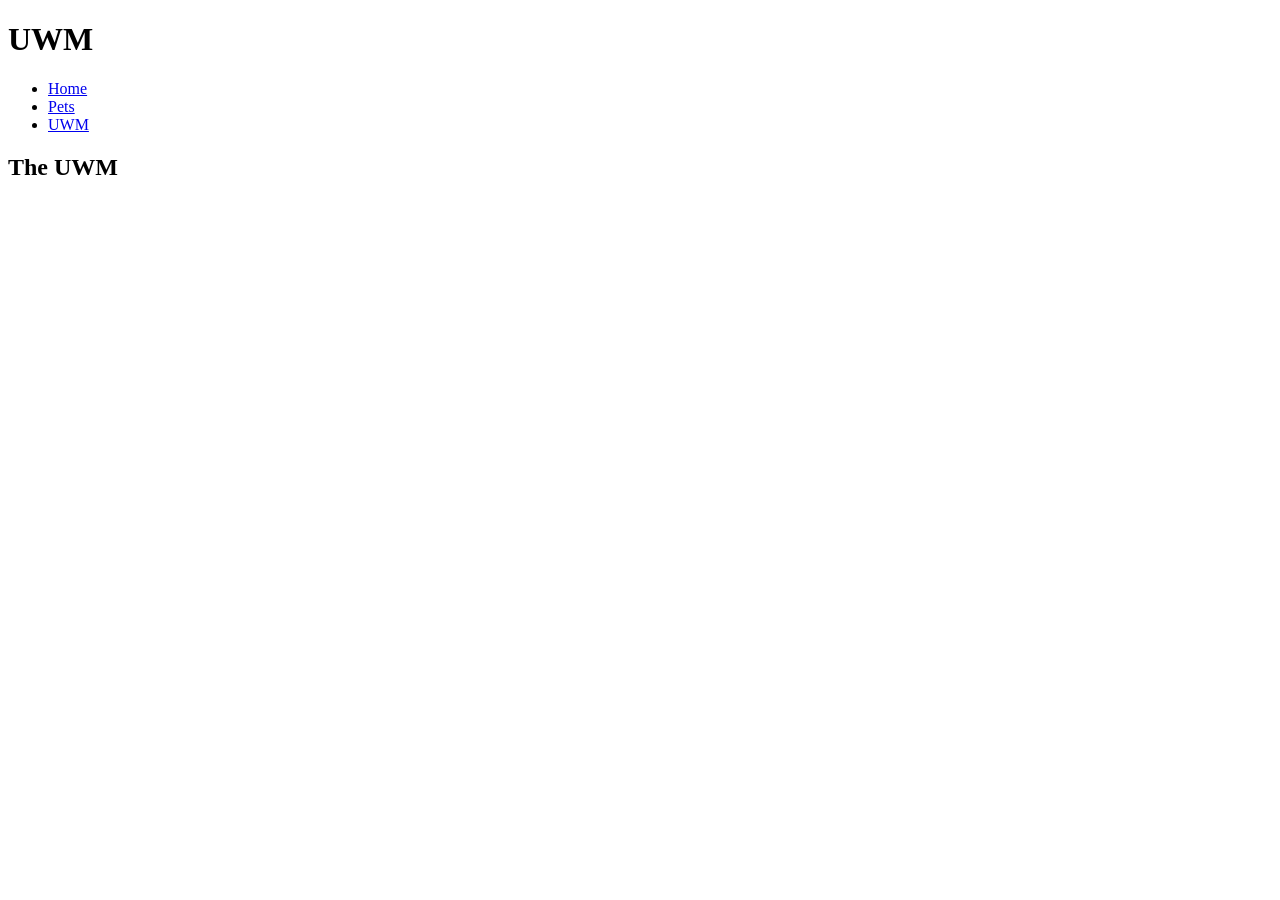
==== uwm.html @ 64725d05 "finished pets page" ====
<!DOCTYPE html>
<html lang="en">
    <head>
        <meta charset="utf-8">
        <title>UWM</title>
    </head>

    <body>
        <header>
            <h1>UWM</h1>
            <nav>
                <ul>
                    <li><a href="index.html">Home</a></li>
                    <li><a href="pets.html">Pets</a></li>
                    <li><a href="uwm.html">UWM</a></li>
                </ul>
            </nav>
        </header>

        <main>
            <h2>The UWM</h2>
        </main>
    </body>
</html>
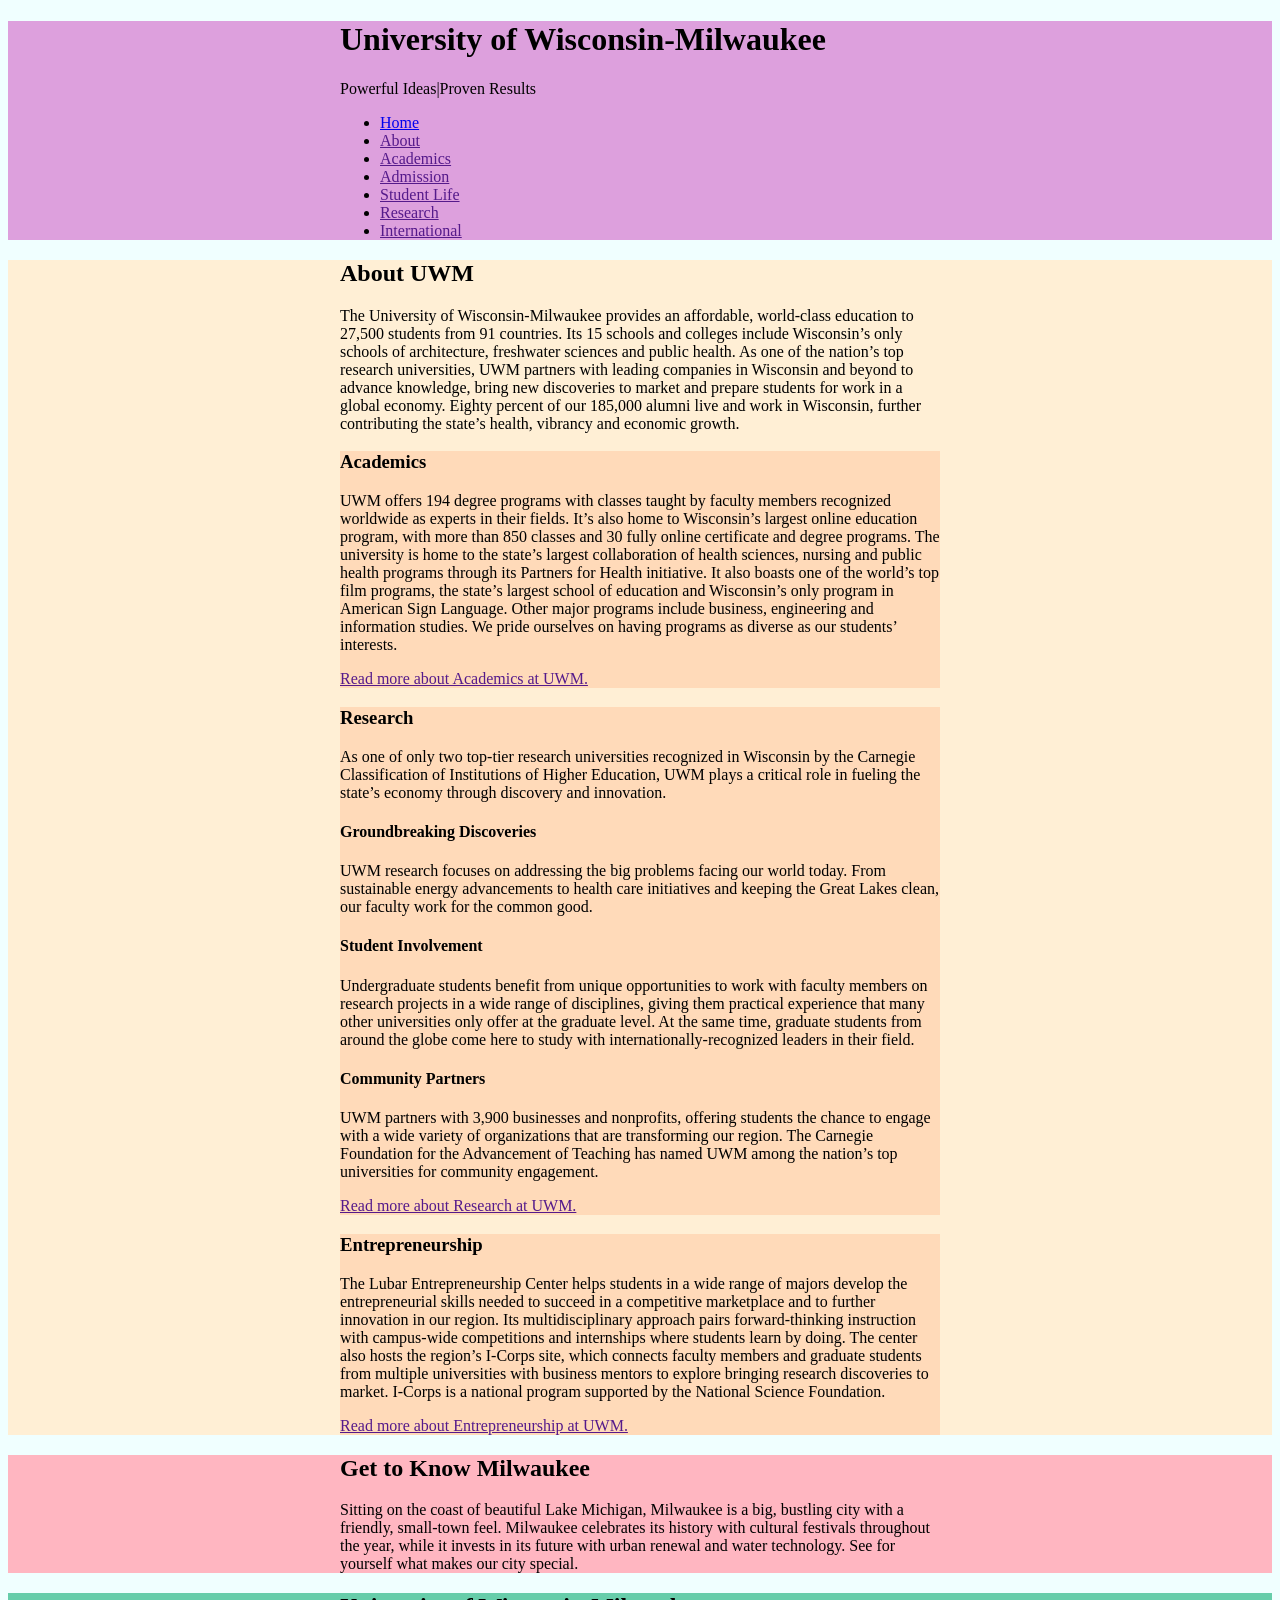
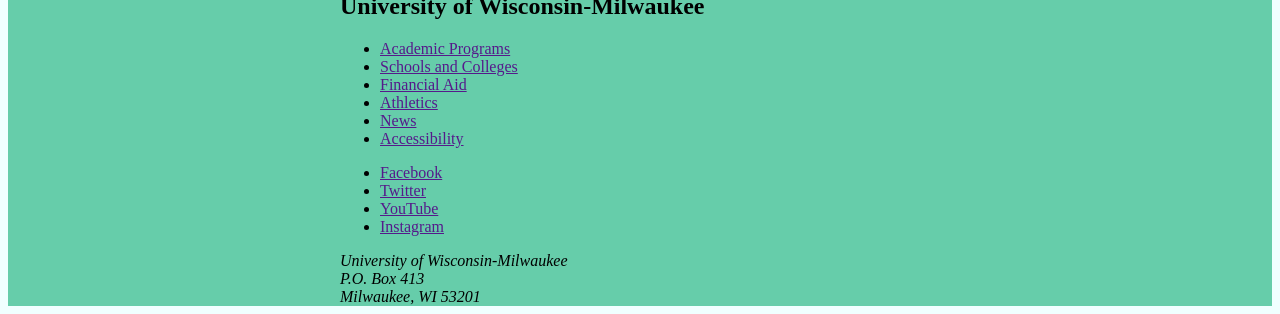
==== commit a4a5dcb3: "added uwm content" ====
--- a/uwm.html
+++ b/uwm.html
@@ -3,22 +3,100 @@
     <head>
         <meta charset="utf-8">
         <title>UWM</title>
+        <link rel="stylesheet" href="uwm.css">
     </head>
 
     <body>
-        <header>
-            <h1>UWM</h1>
+        
+        <header class="site-header">
+            <div class="wrapper">
+            <h1>University of Wisconsin-Milwaukee</h1>
+            <p>Powerful Ideas|Proven Results</p>
             <nav>
-                <ul>
-                    <li><a href="index.html">Home</a></li>
-                    <li><a href="pets.html">Pets</a></li>
-                    <li><a href="uwm.html">UWM</a></li>
-                </ul>
-            </nav>
-        </header>
+                        <ul>
+                            <li><a href="index.html">Home</a></li>
+                            <li><a href="">About</a></li>
+                            <li><a href="">Academics</a></li>
+                            <li><a href="">Admission</a></li>
+                            <li><a href="">Student Life</a></li>
+                            <li><a href="">Research</a></li>
+                            <li><a href="">International</a></li>
+                        </ul>
+                    </nav>
+                </div>
+            </header>
 
-        <main>
-            <h2>The UWM</h2>
-        </main>
+            <main class="site-main">
+                <article class="wrapper">
+                    <h2>About UWM</h2>
+                    <p>The University of Wisconsin-Milwaukee provides an affordable, world-class education to 27,500 students from 91 countries. Its 15 schools and colleges include Wisconsin’s only schools of architecture, freshwater sciences and public health. As one of the nation’s top research universities, UWM partners with leading companies in Wisconsin and beyond to advance knowledge, bring new discoveries to market and prepare students for work in a global economy. Eighty percent of our 185,000 alumni live and work in Wisconsin, further contributing the state’s health, vibrancy and economic growth.</p>
+                
+                    <section class="article-section">
+                        <h3>Academics</h3>
+                        <p>UWM offers 194 degree programs with classes taught by faculty members recognized worldwide as experts in their fields. It’s also home to Wisconsin’s largest online education program, with more than 850 classes and 30 fully online certificate and degree programs. The university is home to the state’s largest collaboration of health sciences, nursing and public health programs through its Partners for Health initiative. It also boasts one of the world’s top film programs, the state’s largest school of education and Wisconsin’s only program in American Sign Language. Other major programs include business, engineering and information studies. We pride ourselves on having programs as diverse as our students’ interests.</p>
+                        <p><a href="">Read more about Academics at UWM.</a></p>
+                    </section>
+
+                    <section class="article-section">
+                        <h3>Research</h3>
+                        <p>As one of only two top-tier research universities recognized in Wisconsin by the Carnegie Classification of Institutions of Higher Education, UWM plays a critical role in fueling the state’s economy through discovery and innovation.</p>
+
+                        <h4>Groundbreaking Discoveries</h4>
+                        <p>UWM research focuses on addressing the big problems facing our world today. From sustainable energy advancements to health care initiatives and keeping the Great Lakes clean, our faculty work for the common good.</p>
+
+                        <h4>Student Involvement</h4>
+                        <p>Undergraduate students benefit from unique opportunities to work with faculty members on research projects in a wide range of disciplines, giving them practical experience that many other universities only offer at the graduate level. At the same time, graduate students from around the globe come here to study with internationally-recognized leaders in their field.</p>
+
+                        <h4>Community Partners</h4>
+                        <p>UWM partners with 3,900 businesses and nonprofits, offering students the chance to engage with a wide variety of organizations that are transforming our region. The Carnegie Foundation for the Advancement of Teaching has named UWM among the nation’s top universities for community engagement.</p>
+                        <p><a href="">Read more about Research at UWM.</a></p>
+                    </section>
+            
+                    <section class="article-section">
+                        <h3>Entrepreneurship</h3>
+                        <p>The Lubar Entrepreneurship Center helps students in a wide range of majors develop the entrepreneurial skills needed to succeed in a competitive marketplace and to further innovation in our region. Its multidisciplinary approach pairs forward-thinking instruction with campus-wide competitions and internships where students learn by doing. The center also hosts the region’s I-Corps site, which connects faculty members and graduate students from multiple universities with business mentors to explore bringing research discoveries to market. I-Corps is a national program supported by the National Science Foundation.</p>
+                        <p><a href="">Read more about Entrepreneurship at UWM.</a></p>
+                    </section> 
+                </article>
+            </main>
+
+
+            <aside class="callout">
+                <div class="wrapper">
+                <h2>Get to Know Milwaukee</h2>
+                <p>Sitting on the coast of beautiful Lake Michigan, Milwaukee is a big, bustling city with a friendly, small-town feel. Milwaukee celebrates its history with cultural festivals throughout the year, while it invests in its future with urban renewal and water technology. See for yourself what makes our city special.</p>
+                </div>
+            </aside>
+
+            <footer class="site-footer">
+                <div class="wrapper">
+                    <h2>University of Wisconsin-Milwaukee</h2>
+
+                    <nav>
+                        <ul>
+                            <li><a href="">Academic Programs</a></li>
+                            <li><a href="">Schools and Colleges</a></li>
+                            <li><a href="">Financial Aid</a></li>
+                            <li><a href="">Athletics</a></li>
+                            <li><a href="">News</a></li>
+                            <li><a href="">Accessibility</a></li>
+                        </ul>
+                    </nav>
+
+                    <ul>
+                        <li><a href="">Facebook</a></li>
+                        <li><a href="">Twitter</a></li>
+                        <li><a href="">YouTube</a></li>
+                        <li><a href="">Instagram</a></li>
+                    </ul>
+
+                    <address>
+                    University of Wisconsin-Milwaukee<br>
+                    P.O. Box 413<br>
+                    Milwaukee, WI 53201
+                    </address>
+                </div>
+            </footer>
+
     </body>
 </html>
--- a/uwm.css
+++ b/uwm.css
@@ -0,0 +1,28 @@
+html {
+    background-color: azure;
+}
+
+.wrapper {
+    max-width: 600px;
+    margin: 0 auto;
+}
+
+.site-header {
+    background-color:plum;
+}
+
+.site-main {
+    background-color: papayawhip;
+}
+
+.article-section {
+    background-color: peachpuff;
+}
+
+.callout {
+    background-color: lightpink;
+}
+
+.site-footer {
+    background-color: mediumaquamarine;
+}
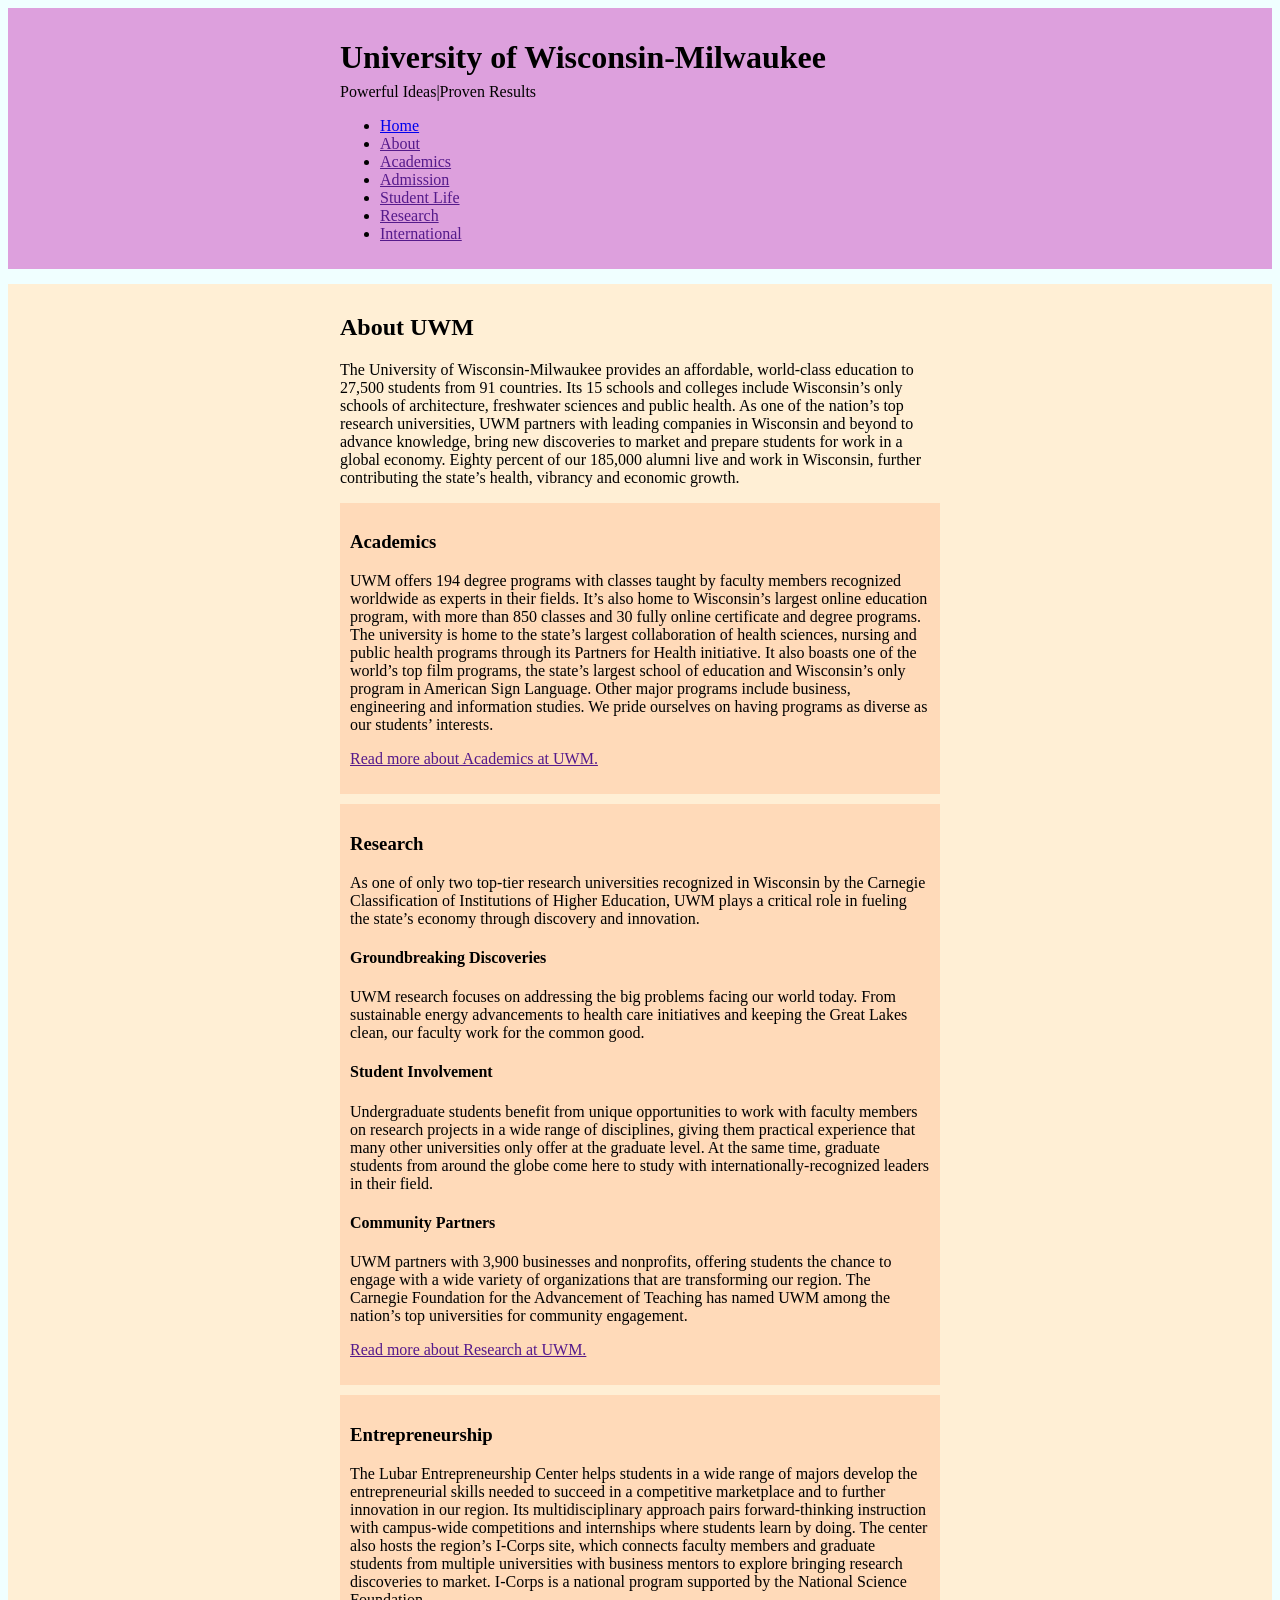
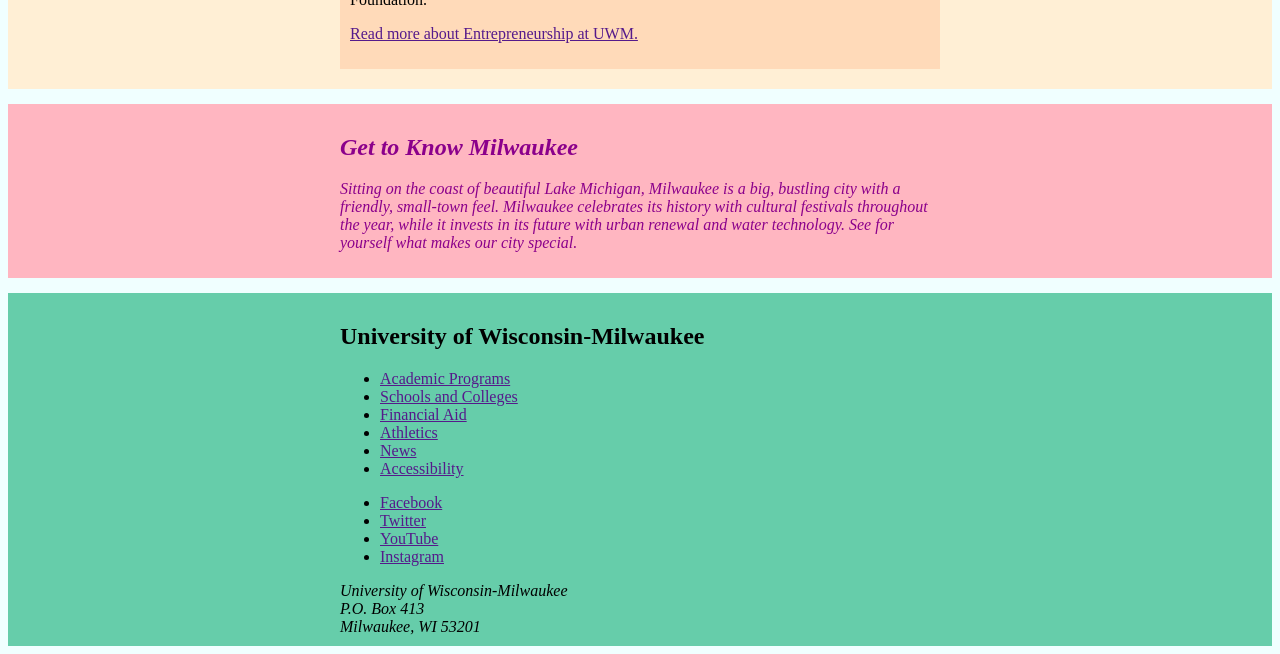
==== commit 847508ad: "added more uwm styling" ====
--- a/uwm.html
+++ b/uwm.html
@@ -11,7 +11,7 @@
         <header class="site-header">
             <div class="wrapper">
             <h1>University of Wisconsin-Milwaukee</h1>
-            <p>Powerful Ideas|Proven Results</p>
+            <p class="tag-line">Powerful Ideas|Proven Results</p>
             <nav>
                         <ul>
                             <li><a href="index.html">Home</a></li>
@@ -90,7 +90,7 @@
                         <li><a href="">Instagram</a></li>
                     </ul>
 
-                    <address>
+                    <address class="pipe">
                     University of Wisconsin-Milwaukee<br>
                     P.O. Box 413<br>
                     Milwaukee, WI 53201
--- a/uwm.css
+++ b/uwm.css
@@ -9,20 +9,39 @@
 
 .site-header {
     background-color:plum;
+    padding: 10px;
+    margin-bottom: 15px;
+}
+
+.tag-line {
+    margin-top: -15px;
 }
 
 .site-main {
     background-color: papayawhip;
+    padding: 10px;
+    margin-bottom: 15px;
 }
 
 .article-section {
     background-color: peachpuff;
+    padding: 10px;
+    margin-bottom: 10px;
 }
 
 .callout {
     background-color: lightpink;
+    font-style: italic;
+    color: darkmagenta;
+    padding: 10px;
+    margin-bottom: 15px;
 }
 
 .site-footer {
     background-color: mediumaquamarine;
+    padding: 10px;
+}
+
+.pipe {
+    color: black;
 }
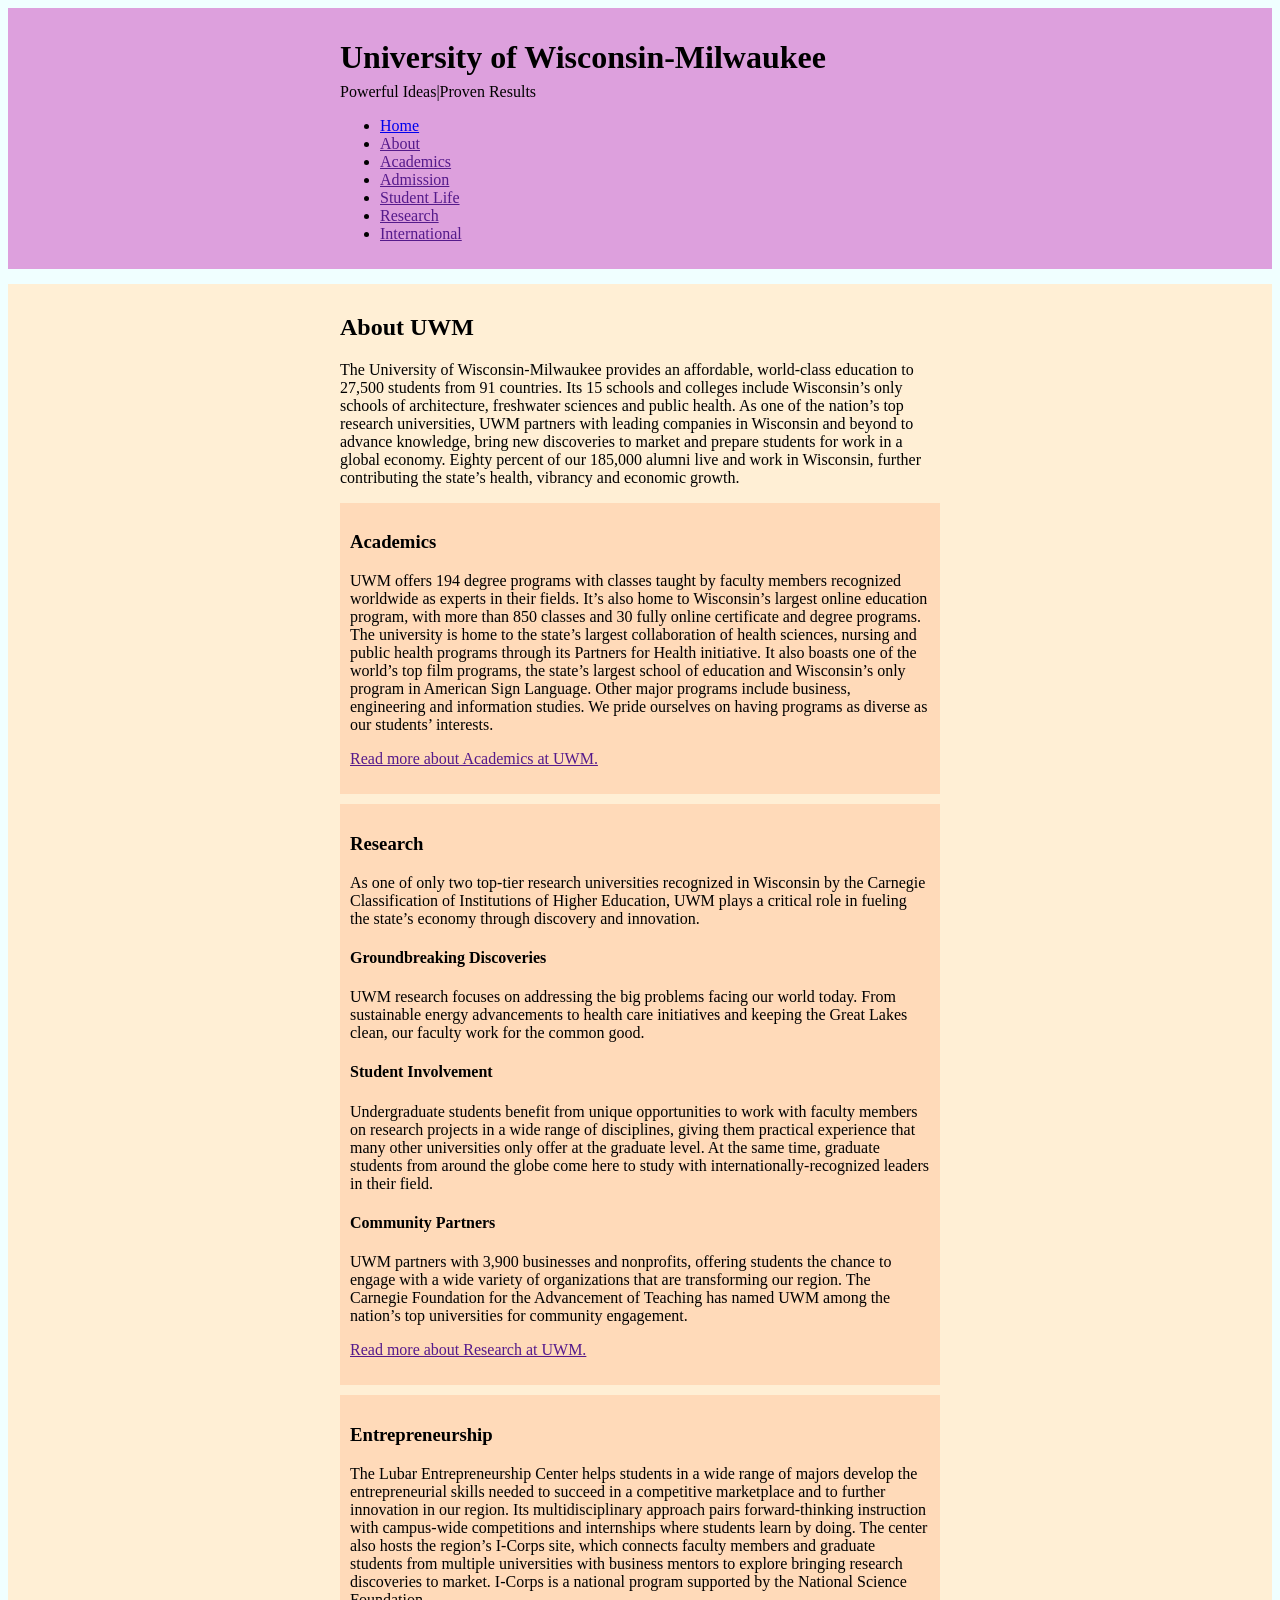
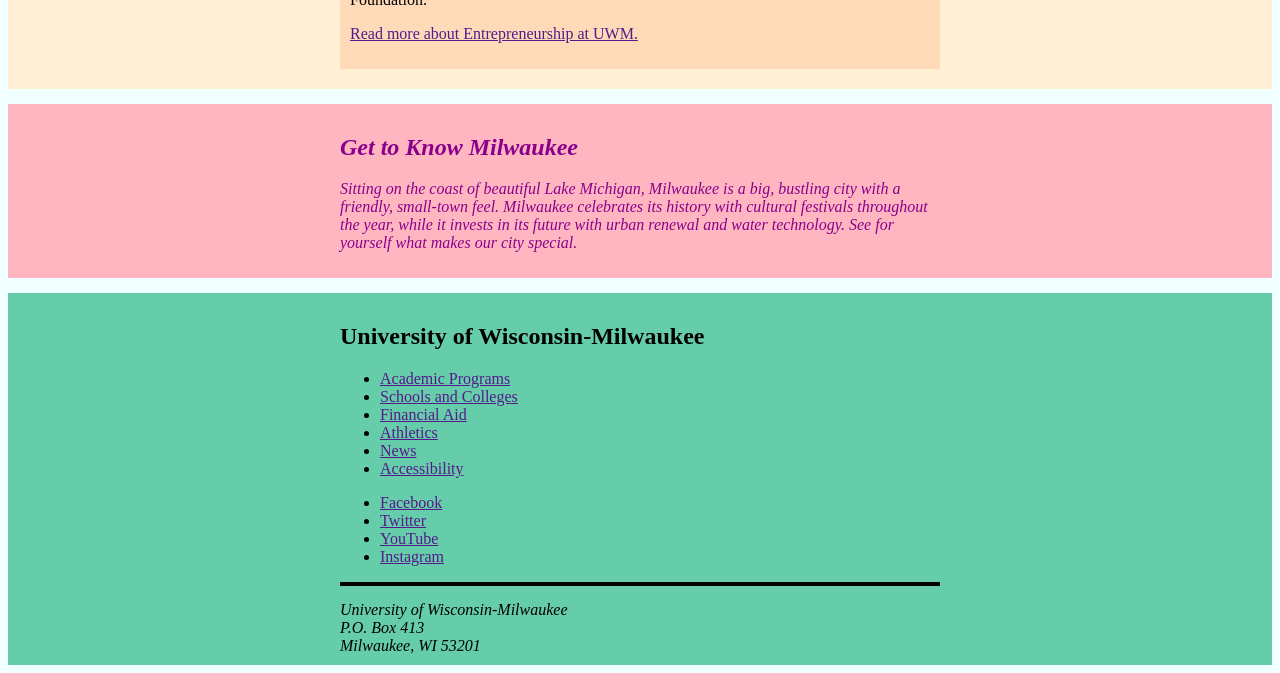
==== commit d264da1e: "finished uwm page" ====
--- a/uwm.html
+++ b/uwm.html
@@ -90,7 +90,7 @@
                         <li><a href="">Instagram</a></li>
                     </ul>
 
-                    <address class="pipe">
+                    <address class="border-line">
                     University of Wisconsin-Milwaukee<br>
                     P.O. Box 413<br>
                     Milwaukee, WI 53201
--- a/uwm.css
+++ b/uwm.css
@@ -42,6 +42,7 @@
     padding: 10px;
 }
 
-.pipe {
-    color: black;
+.border-line {
+    border-top: 4px solid black;
+    padding-top: 15px;
 }
